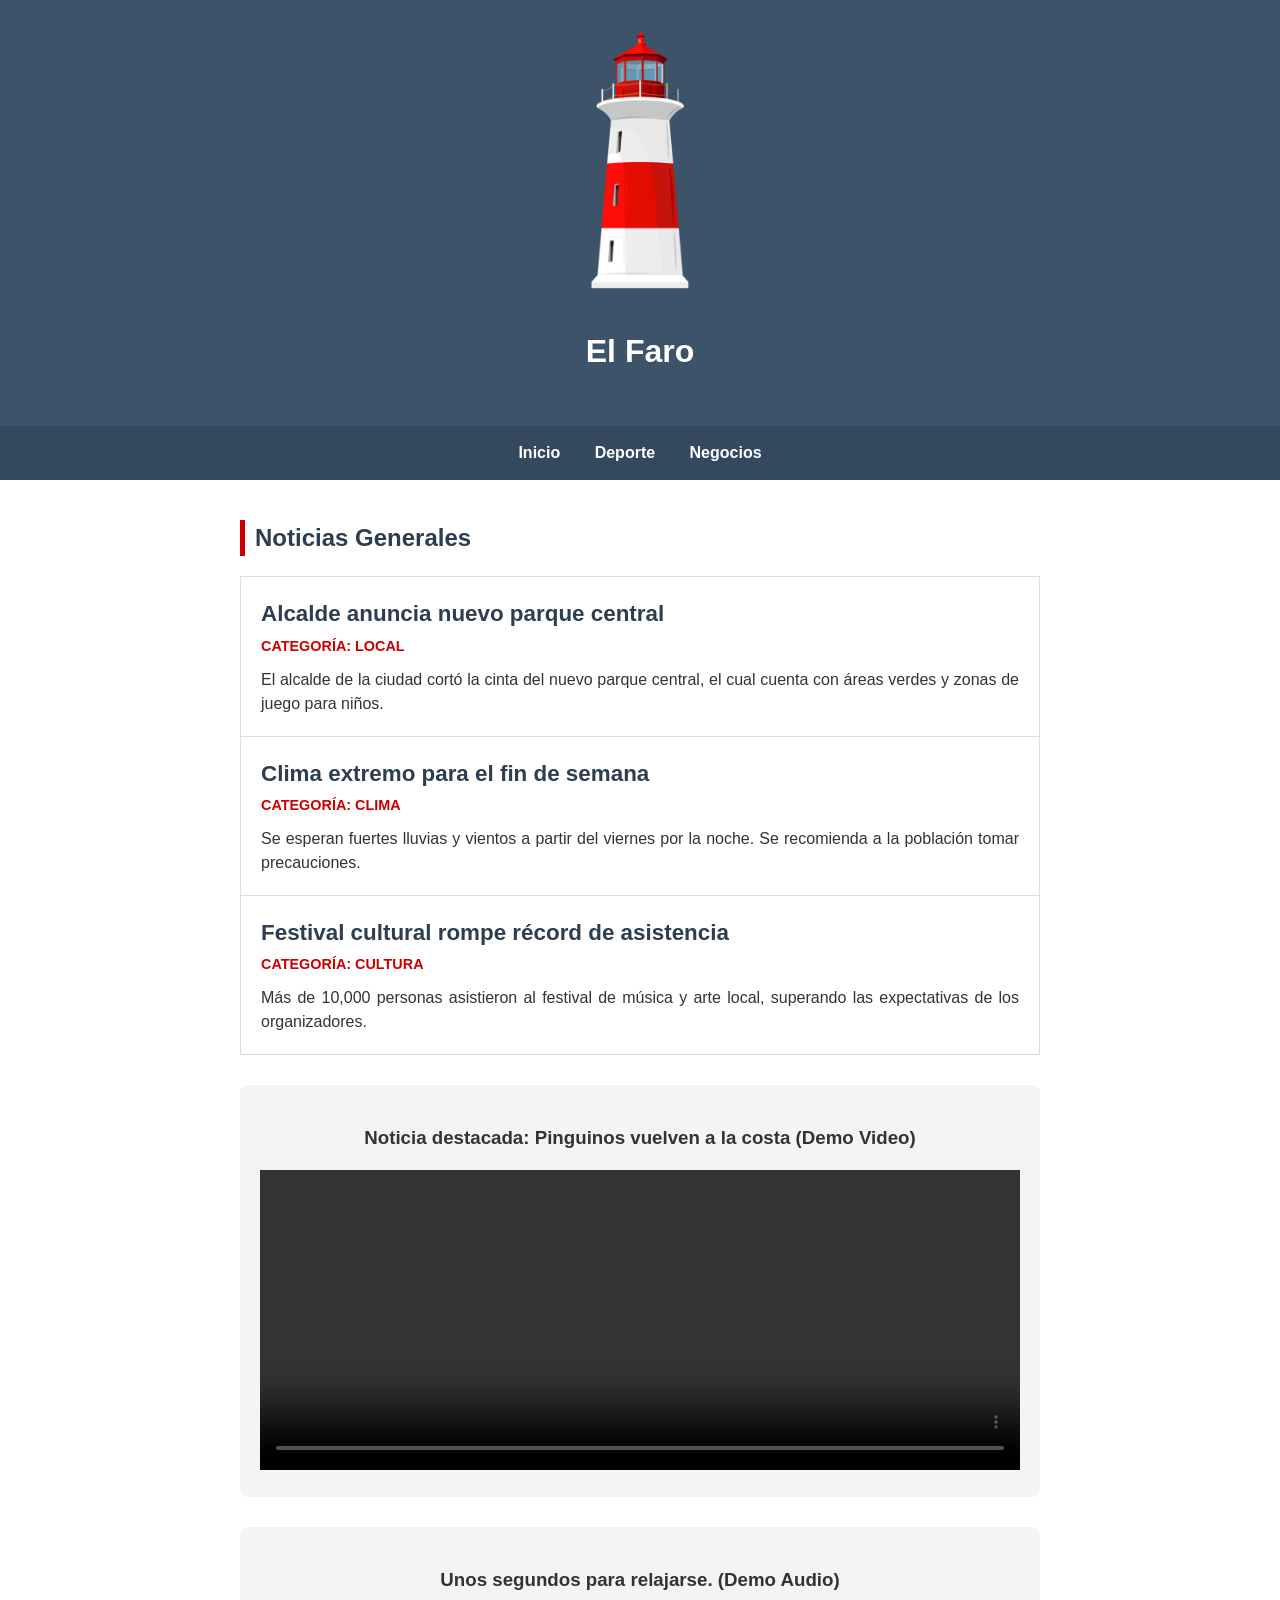
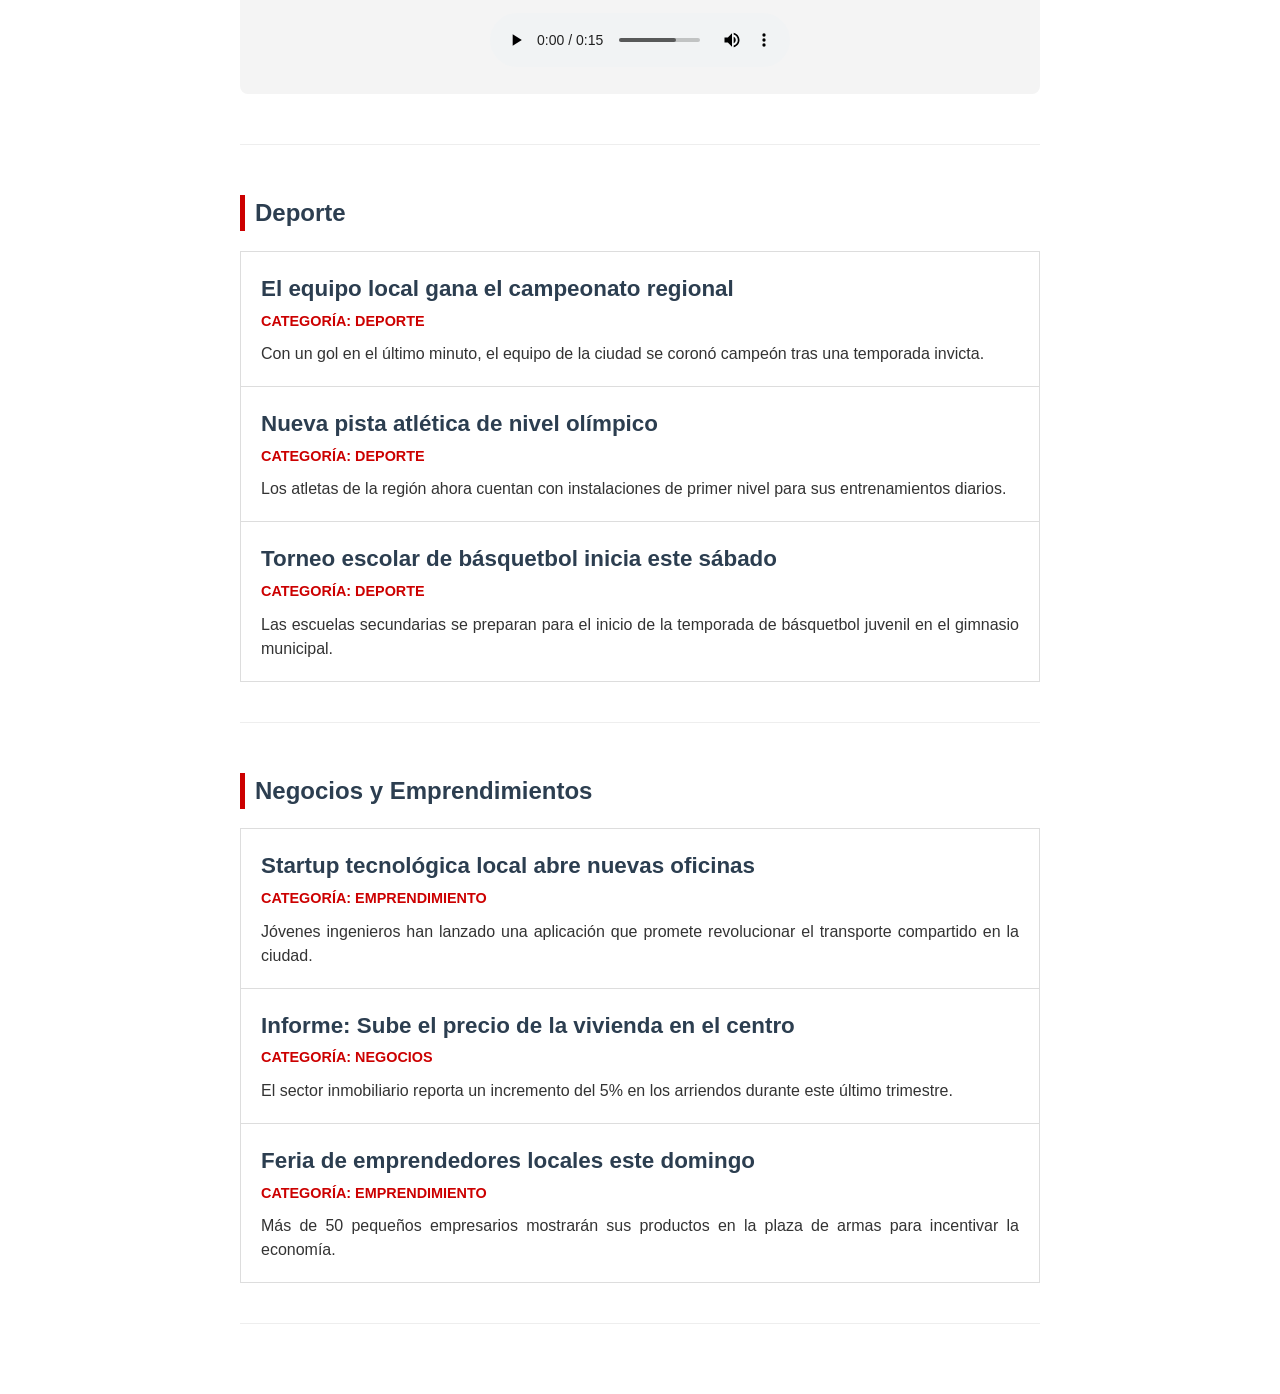
==== index.html @ 7844ce49 "Main stuff" ====
<!DOCTYPE html>

<head>
    <title>El Faro - Periódico Local</title>
   
   <style>

        body { font-family: 'Segoe UI', Arial, sans-serif; line-height: 1.5; margin: 0; padding: 0; color: #333; }
        header { background-color: #3d5369; color: white; padding: 30px; text-align: center; }
        header img { width: 100px; height: auto; margin-bottom: 10px; }
        nav { background-color: #34495e; padding: 15px; text-align: center; position: sticky; top: 0; }
        nav a { color: white; text-decoration: none; margin: 0 15px; font-weight: bold; }
        
        main { padding: 20px; max-width: 800px; margin: auto; }
        section { margin-bottom: 50px; border-bottom: 1px solid #eee; padding-bottom: 20px; }
        h2 { color: #2c3e50; border-left: 5px solid #cc0000; padding-left: 10px; }

        /* */
        table { width: 100%; border-collapse: collapse; margin-bottom: 20px; }
        td { padding: 20px; border: 1px solid #ddd; }
        
  
        .noticia-titulo { font-size: 1.4em; font-weight: bold; display: block; color: #2c3e50; }
        .noticia-categoria { font-size: 0.9em; font-weight: bold; color: #cc0000; display: block; margin: 5px 0 10px 0; text-transform: uppercase; }
        .noticia-texto { display: block; text-align: justify; }

        .multimedia { text-align: center; margin: 30px 0; background: #f4f4f4; padding: 20px; border-radius: 8px; }
    
    </style>
</head>

<body>

    <header>
        <img src="logo.png" alt="Logotipo El Faro"> <h1>El Faro</h1>
    </header>
    
    <nav>
        <a href="#inicio">Inicio</a>
        <a href="#deporte">Deporte</a>
        <a href="#negocios">Negocios</a>
    </nav>

    <main>
        <section id="inicio">


            <h2>Noticias Generales</h2>

            <table>
                <tr>
                    <td>
                        <span class="noticia-titulo">Alcalde anuncia nuevo parque central</span>
                        <span class="noticia-categoria">Categoría: Local</span>
                        <span class="noticia-texto">El alcalde de la ciudad cortó la cinta del nuevo parque central, el cual cuenta con áreas verdes y zonas de juego para niños.</span>
                    </td>
                </tr>
                <tr>
                    <td>
                        <span class="noticia-titulo">Clima extremo para el fin de semana</span>
                        <span class="noticia-categoria">Categoría: Clima</span>
                        <span class="noticia-texto">Se esperan fuertes lluvias y vientos a partir del viernes por la noche. Se recomienda a la población tomar precauciones.</span>
                    </td>
                </tr>
                <tr>
                    <td>
                        <span class="noticia-titulo">Festival cultural rompe récord de asistencia</span>
                        <span class="noticia-categoria">Categoría: Cultura</span>
                        <span class="noticia-texto">Más de 10,000 personas asistieron al festival de música y arte local, superando las expectativas de los organizadores.</span>
                    </td>
                </tr>
            </table>

            <div class="multimedia">
                <h3>Noticia destacada: Pinguinos vuelven a la costa (Demo Video)</h3>
                <video width="100%" height="300" max-width="100" controls>
                    <source src="video.mp4" type="video/mp4">
                </video>
            </div>

            <div class="multimedia">
            <h3>Unos segundos para relajarse. (Demo Audio)</h3>
            <audio controls>
            <source src="audio.mp3" type="audio/mpeg">
            </audio>
            </div>
        </section>


        <section id="deporte">
            <h2>Deporte</h2>
            <table>
                <tr>
                    <td>
                    <span class="noticia-titulo">El equipo local gana el campeonato regional</span>
                    <span class="noticia-categoria">Categoría: Deporte</span>
                    <span class="noticia-texto">Con un gol en el último minuto, el equipo de la ciudad se coronó campeón tras una temporada invicta.</span>
                    </td>
                </tr>
                <tr>
                    <td>
                    <span class="noticia-titulo">Nueva pista atlética de nivel olímpico</span>
                    <span class="noticia-categoria">Categoría: Deporte</span>
                    <span class="noticia-texto">Los atletas de la región ahora cuentan con instalaciones de primer nivel para sus entrenamientos diarios.</span>
                    </td>
                </tr>
                <tr>
                    <td>
                    <span class="noticia-titulo">Torneo escolar de básquetbol inicia este sábado</span>
                    <span class="noticia-categoria">Categoría: Deporte</span>
                    <span class="noticia-texto">Las escuelas secundarias se preparan para el inicio de la temporada de básquetbol juvenil en el gimnasio municipal.</span>
                    </td>
                </tr>
            </table>
        </section>

        <section id="negocios">
            <h2>Negocios y Emprendimientos</h2>
            <table>
                <tr>
                    <td>
                    <span class="noticia-titulo">Startup tecnológica local abre nuevas oficinas</span>
                    <span class="noticia-categoria">Categoría: Emprendimiento</span>
                    <span class="noticia-texto">Jóvenes ingenieros han lanzado una aplicación que promete revolucionar el transporte compartido en la ciudad.</span>
                    </td>
                </tr>
                <tr>
                    <td>
                    <span class="noticia-titulo">Informe: Sube el precio de la vivienda en el centro</span>
                    <span class="noticia-categoria">Categoría: Negocios</span>
                    <span class="noticia-texto">El sector inmobiliario reporta un incremento del 5% en los arriendos durante este último trimestre.</span>
                    </td>
                </tr>
                <tr>
                    <td>
                    <span class="noticia-titulo">Feria de emprendedores locales este domingo</span>
                    <span class="noticia-categoria">Categoría: Emprendimiento</span>
                    <span class="noticia-texto">Más de 50 pequeños empresarios mostrarán sus productos en la plaza de armas para incentivar la economía.</span>
                    </td>
                </tr>

            </table>
       
        </section>
    
    </main>

</body>
</html>
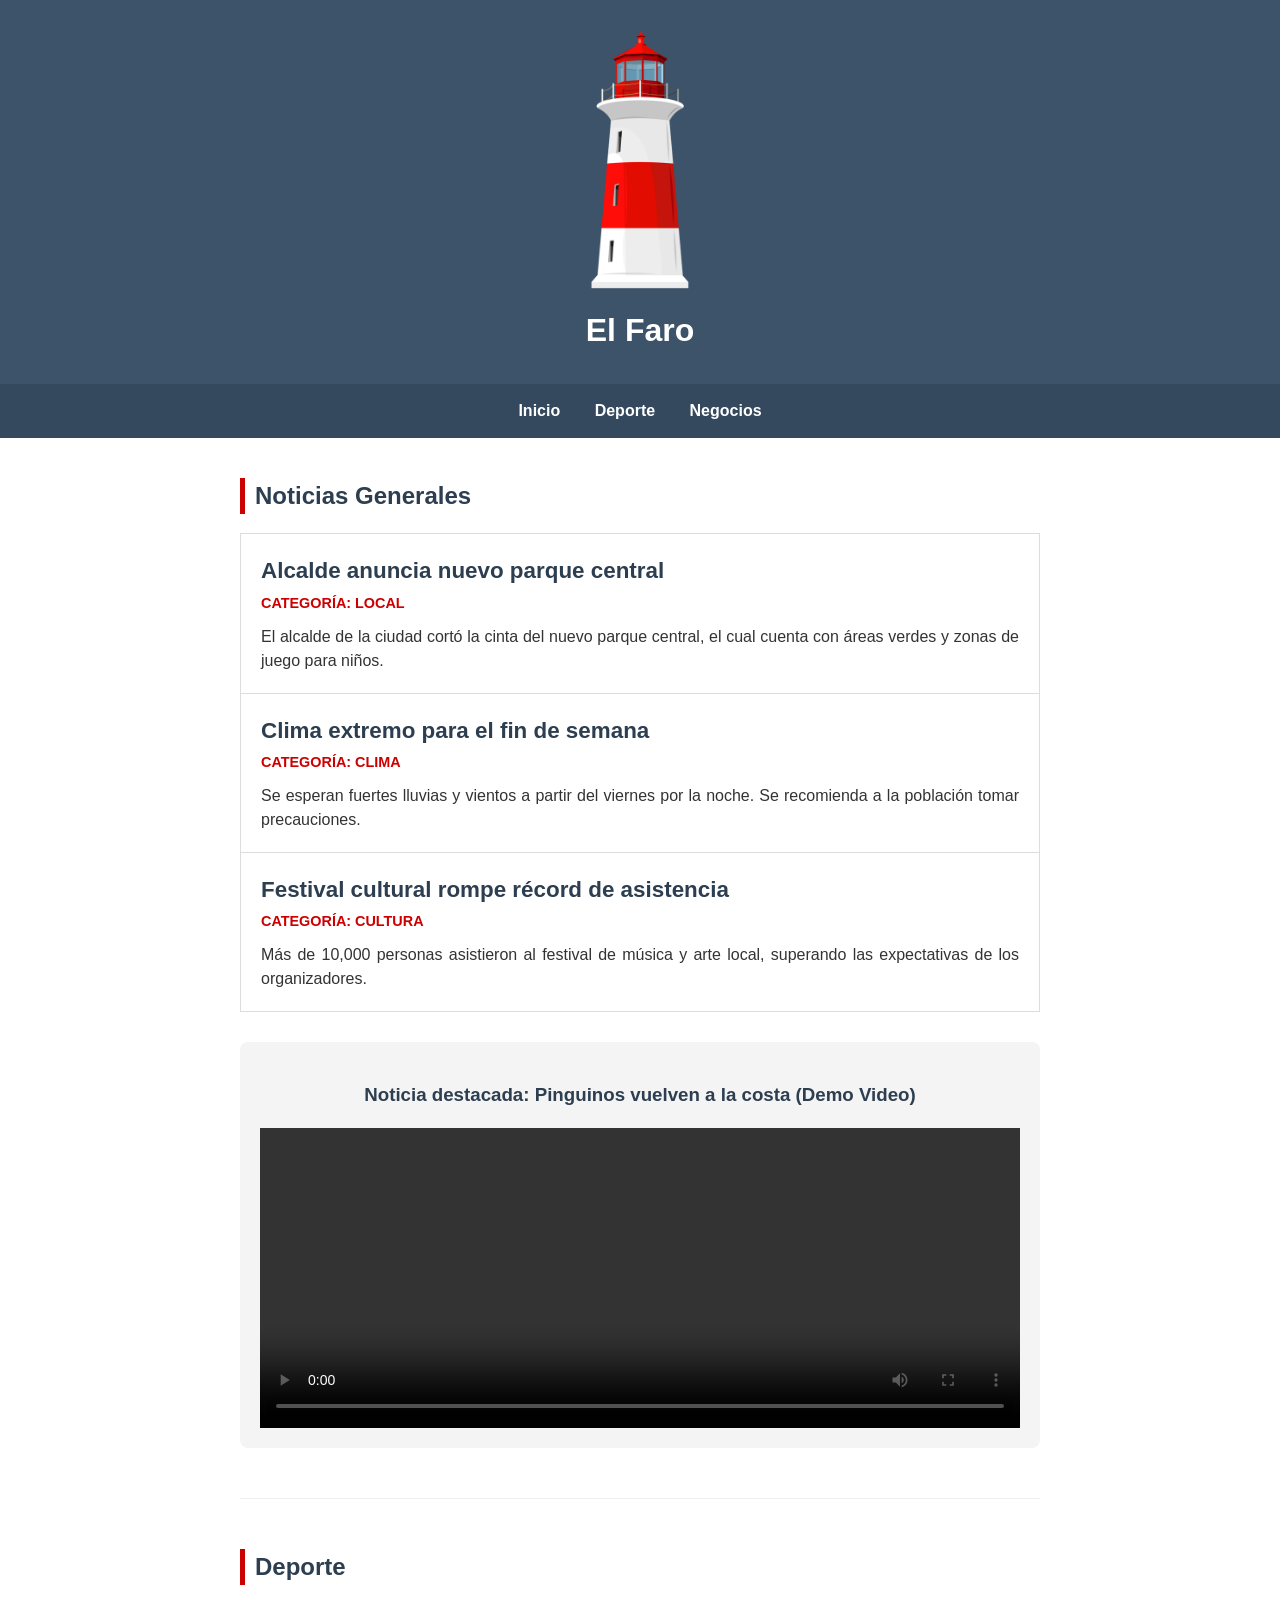
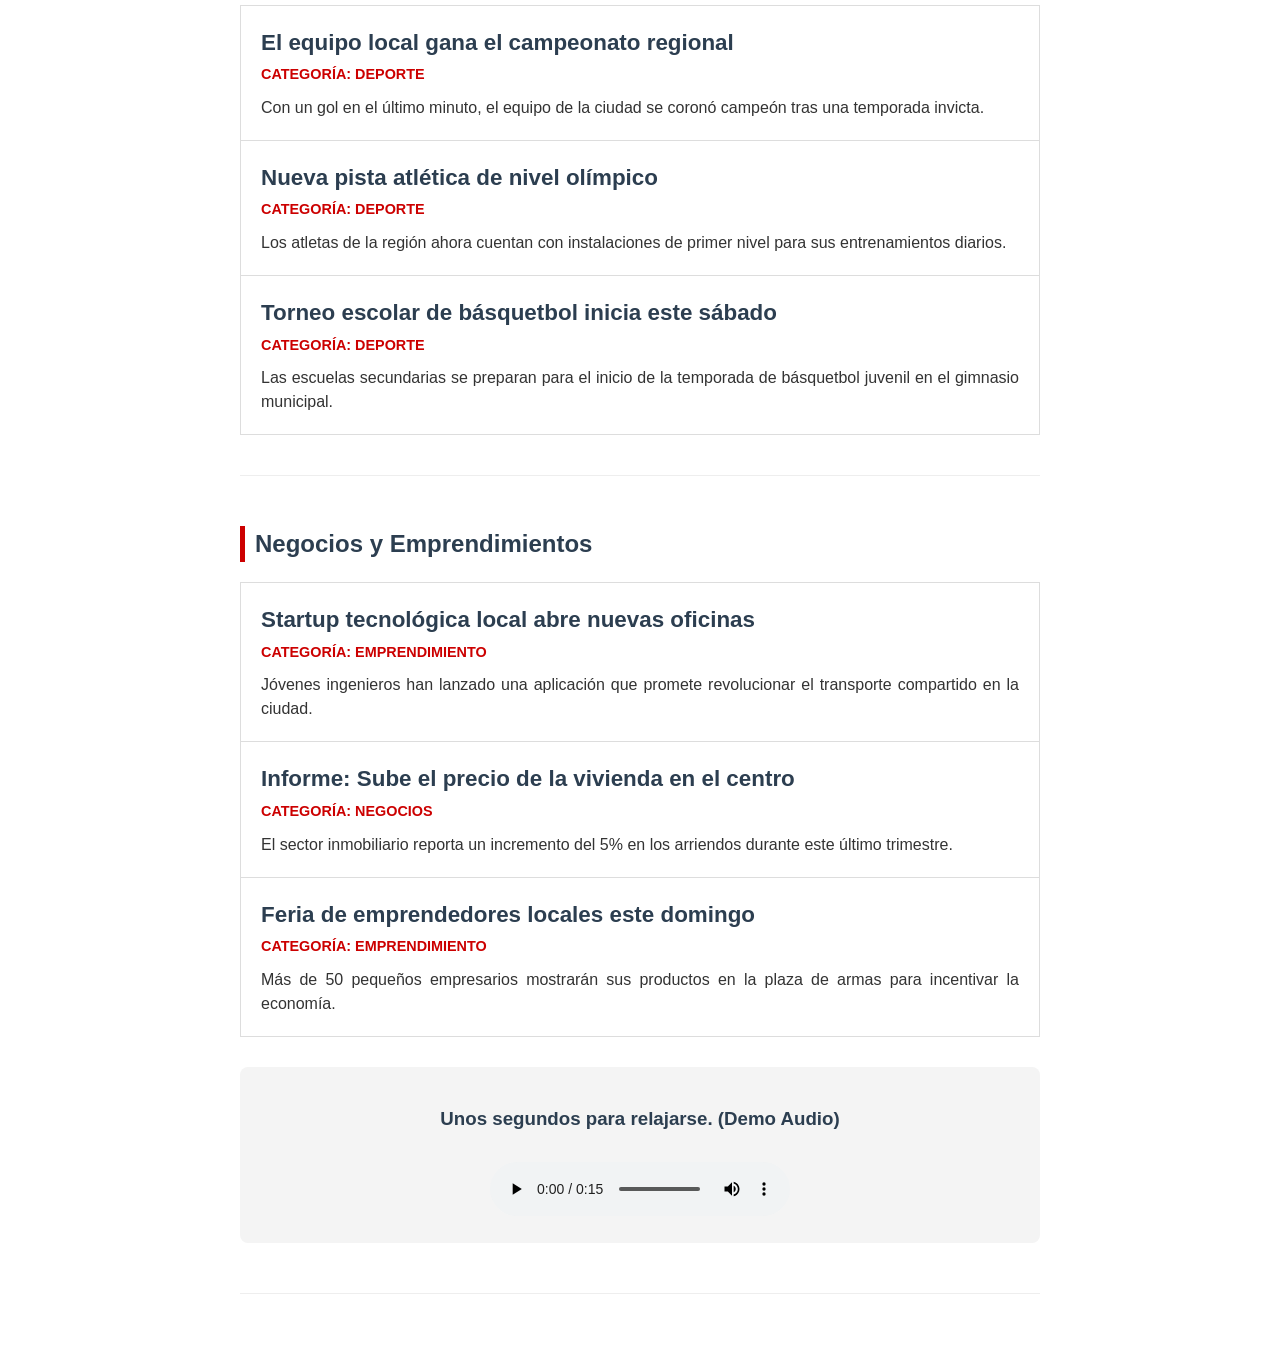
==== commit 615eb217: "Update index.html" ====
--- a/index.html
+++ b/index.html
@@ -1,149 +1,124 @@
 <!DOCTYPE html>
+<head>
+    <meta charset="UTF-8">
+    <title>El Faro - Periódico Local</title>
 
-<head>
-    <title>El Faro - Periódico Local</title>
-   
-   <style>
+</head>
+<body style="font-family: 'Segoe UI', Arial, sans-serif; line-height: 1.5; margin: 0; padding: 0; color: #333;">
 
-        body { font-family: 'Segoe UI', Arial, sans-serif; line-height: 1.5; margin: 0; padding: 0; color: #333; }
-        header { background-color: #3d5369; color: white; padding: 30px; text-align: center; }
-        header img { width: 100px; height: auto; margin-bottom: 10px; }
-        nav { background-color: #34495e; padding: 15px; text-align: center; position: sticky; top: 0; }
-        nav a { color: white; text-decoration: none; margin: 0 15px; font-weight: bold; }
-        
-        main { padding: 20px; max-width: 800px; margin: auto; }
-        section { margin-bottom: 50px; border-bottom: 1px solid #eee; padding-bottom: 20px; }
-        h2 { color: #2c3e50; border-left: 5px solid #cc0000; padding-left: 10px; }
-
-        /* */
-        table { width: 100%; border-collapse: collapse; margin-bottom: 20px; }
-        td { padding: 20px; border: 1px solid #ddd; }
-        
-  
-        .noticia-titulo { font-size: 1.4em; font-weight: bold; display: block; color: #2c3e50; }
-        .noticia-categoria { font-size: 0.9em; font-weight: bold; color: #cc0000; display: block; margin: 5px 0 10px 0; text-transform: uppercase; }
-        .noticia-texto { display: block; text-align: justify; }
-
-        .multimedia { text-align: center; margin: 30px 0; background: #f4f4f4; padding: 20px; border-radius: 8px; }
-    
-    </style>
-</head>
-
-<body>
-
-    <header>
-        <img src="logo.png" alt="Logotipo El Faro"> <h1>El Faro</h1>
+    <header style="background-color: #3d5369; color: white; padding: 30px; text-align: center;">
+        <img src="logo.png" alt="Logotipo El Faro" style="width: 100px; height: auto; margin-bottom: 10px;">
+        <h1 style="margin: 0;">El Faro</h1>
     </header>
     
-    <nav>
-        <a href="#inicio">Inicio</a>
-        <a href="#deporte">Deporte</a>
-        <a href="#negocios">Negocios</a>
+    <nav style="background-color: #34495e; padding: 15px; text-align: center; position: sticky; top: 0; z-index: 1000;">
+        <a href="#inicio" style="color: white; text-decoration: none; margin: 0 15px; font-weight: bold;">Inicio</a>
+        <a href="#deporte" style="color: white; text-decoration: none; margin: 0 15px; font-weight: bold;">Deporte</a>
+        <a href="#negocios" style="color: white; text-decoration: none; margin: 0 15px; font-weight: bold;">Negocios</a>
     </nav>
 
-    <main>
-        <section id="inicio">
+    <main style="padding: 20px; max-width: 800px; margin: auto;">
+        
+        <section id="inicio" style="margin-bottom: 50px; border-bottom: 1px solid #eee; padding-bottom: 20px;">
+            <h2 style="color: #2c3e50; border-left: 5px solid #cc0000; padding-left: 10px;">Noticias Generales</h2>
 
-
-            <h2>Noticias Generales</h2>
-
-            <table>
+            <table style="width: 100%; border-collapse: collapse; margin-bottom: 20px;">
                 <tr>
-                    <td>
-                        <span class="noticia-titulo">Alcalde anuncia nuevo parque central</span>
-                        <span class="noticia-categoria">Categoría: Local</span>
-                        <span class="noticia-texto">El alcalde de la ciudad cortó la cinta del nuevo parque central, el cual cuenta con áreas verdes y zonas de juego para niños.</span>
+                    <td style="padding: 20px; border: 1px solid #ddd;">
+                        <span style="font-size: 1.4em; font-weight: bold; display: block; color: #2c3e50;">Alcalde anuncia nuevo parque central</span>
+                        <span style="font-size: 0.9em; font-weight: bold; color: #cc0000; display: block; margin: 5px 0 10px 0; text-transform: uppercase;">Categoría: Local</span>
+                        <span style="display: block; text-align: justify;">El alcalde de la ciudad cortó la cinta del nuevo parque central, el cual cuenta con áreas verdes y zonas de juego para niños.</span>
                     </td>
                 </tr>
                 <tr>
-                    <td>
-                        <span class="noticia-titulo">Clima extremo para el fin de semana</span>
-                        <span class="noticia-categoria">Categoría: Clima</span>
-                        <span class="noticia-texto">Se esperan fuertes lluvias y vientos a partir del viernes por la noche. Se recomienda a la población tomar precauciones.</span>
+                    <td style="padding: 20px; border: 1px solid #ddd;">
+                        <span style="font-size: 1.4em; font-weight: bold; display: block; color: #2c3e50;">Clima extremo para el fin de semana</span>
+                        <span style="font-size: 0.9em; font-weight: bold; color: #cc0000; display: block; margin: 5px 0 10px 0; text-transform: uppercase;">Categoría: Clima</span>
+                        <span style="display: block; text-align: justify;">Se esperan fuertes lluvias y vientos a partir del viernes por la noche. Se recomienda a la población tomar precauciones.</span>
                     </td>
                 </tr>
                 <tr>
-                    <td>
-                        <span class="noticia-titulo">Festival cultural rompe récord de asistencia</span>
-                        <span class="noticia-categoria">Categoría: Cultura</span>
-                        <span class="noticia-texto">Más de 10,000 personas asistieron al festival de música y arte local, superando las expectativas de los organizadores.</span>
+                    <td style="padding: 20px; border: 1px solid #ddd;">
+                        <span style="font-size: 1.4em; font-weight: bold; display: block; color: #2c3e50;">Festival cultural rompe récord de asistencia</span>
+                        <span style="font-size: 0.9em; font-weight: bold; color: #cc0000; display: block; margin: 5px 0 10px 0; text-transform: uppercase;">Categoría: Cultura</span>
+                        <span style="display: block; text-align: justify;">Más de 10,000 personas asistieron al festival de música y arte local, superando las expectativas de los organizadores.</span>
                     </td>
                 </tr>
             </table>
 
-            <div class="multimedia">
-                <h3>Noticia destacada: Pinguinos vuelven a la costa (Demo Video)</h3>
-                <video width="100%" height="300" max-width="100" controls>
+            <div style="text-align: center; margin: 30px 0; background: #f4f4f4; padding: 20px; border-radius: 8px;">
+                <h3 style="color: #2c3e50;">Noticia destacada: Pinguinos vuelven a la costa (Demo Video)</h3>
+                <video width="100%" height="300" controls style="display: block; margin: 0 auto;">
                     <source src="video.mp4" type="video/mp4">
                 </video>
             </div>
-
-            <div class="multimedia">
-            <h3>Unos segundos para relajarse. (Demo Audio)</h3>
-            <audio controls>
-            <source src="audio.mp3" type="audio/mpeg">
-            </audio>
-            </div>
         </section>
 
-
-        <section id="deporte">
-            <h2>Deporte</h2>
-            <table>
+        <section id="deporte" style="margin-bottom: 50px; border-bottom: 1px solid #eee; padding-bottom: 20px;">
+            <h2 style="color: #2c3e50; border-left: 5px solid #cc0000; padding-left: 10px;">Deporte</h2>
+            <table style="width: 100%; border-collapse: collapse; margin-bottom: 20px;">
                 <tr>
-                    <td>
-                    <span class="noticia-titulo">El equipo local gana el campeonato regional</span>
-                    <span class="noticia-categoria">Categoría: Deporte</span>
-                    <span class="noticia-texto">Con un gol en el último minuto, el equipo de la ciudad se coronó campeón tras una temporada invicta.</span>
+                    <td style="padding: 20px; border: 1px solid #ddd;">
+                        <span style="font-size: 1.4em; font-weight: bold; display: block; color: #2c3e50;">El equipo local gana el campeonato regional</span>
+                        <span style="font-size: 0.9em; font-weight: bold; color: #cc0000; display: block; margin: 5px 0 10px 0; text-transform: uppercase;">Categoría: Deporte</span>
+                        <span style="display: block; text-align: justify;">Con un gol en el último minuto, el equipo de la ciudad se coronó campeón tras una temporada invicta.</span>
                     </td>
                 </tr>
                 <tr>
-                    <td>
-                    <span class="noticia-titulo">Nueva pista atlética de nivel olímpico</span>
-                    <span class="noticia-categoria">Categoría: Deporte</span>
-                    <span class="noticia-texto">Los atletas de la región ahora cuentan con instalaciones de primer nivel para sus entrenamientos diarios.</span>
+                    <td style="padding: 20px; border: 1px solid #ddd;">
+                        <span style="font-size: 1.4em; font-weight: bold; display: block; color: #2c3e50;">Nueva pista atlética de nivel olímpico</span>
+                        <span style="font-size: 0.9em; font-weight: bold; color: #cc0000; display: block; margin: 5px 0 10px 0; text-transform: uppercase;">Categoría: Deporte</span>
+                        <span style="display: block; text-align: justify;">Los atletas de la región ahora cuentan con instalaciones de primer nivel para sus entrenamientos diarios.</span>
                     </td>
                 </tr>
                 <tr>
-                    <td>
-                    <span class="noticia-titulo">Torneo escolar de básquetbol inicia este sábado</span>
-                    <span class="noticia-categoria">Categoría: Deporte</span>
-                    <span class="noticia-texto">Las escuelas secundarias se preparan para el inicio de la temporada de básquetbol juvenil en el gimnasio municipal.</span>
+                    <td style="padding: 20px; border: 1px solid #ddd;">
+                        <span style="font-size: 1.4em; font-weight: bold; display: block; color: #2c3e50;">Torneo escolar de básquetbol inicia este sábado</span>
+                        <span style="font-size: 0.9em; font-weight: bold; color: #cc0000; display: block; margin: 5px 0 10px 0; text-transform: uppercase;">Categoría: Deporte</span>
+                        <span style="display: block; text-align: justify;">Las escuelas secundarias se preparan para el inicio de la temporada de básquetbol juvenil en el gimnasio municipal.</span>
                     </td>
                 </tr>
             </table>
         </section>
 
-        <section id="negocios">
-            <h2>Negocios y Emprendimientos</h2>
-            <table>
+        <section id="negocios" style="margin-bottom: 50px; border-bottom: 1px solid #eee; padding-bottom: 20px;">
+            <h2 style="color: #2c3e50; border-left: 5px solid #cc0000; padding-left: 10px;">Negocios y Emprendimientos</h2>
+            <table style="width: 100%; border-collapse: collapse; margin-bottom: 20px;">
                 <tr>
-                    <td>
-                    <span class="noticia-titulo">Startup tecnológica local abre nuevas oficinas</span>
-                    <span class="noticia-categoria">Categoría: Emprendimiento</span>
-                    <span class="noticia-texto">Jóvenes ingenieros han lanzado una aplicación que promete revolucionar el transporte compartido en la ciudad.</span>
+                    <td style="padding: 20px; border: 1px solid #ddd;">
+                        <span style="font-size: 1.4em; font-weight: bold; display: block; color: #2c3e50;">Startup tecnológica local abre nuevas oficinas</span>
+                        <span style="font-size: 0.9em; font-weight: bold; color: #cc0000; display: block; margin: 5px 0 10px 0; text-transform: uppercase;">Categoría: Emprendimiento</span>
+                        <span style="display: block; text-align: justify;">Jóvenes ingenieros han lanzado una aplicación que promete revolucionar el transporte compartido en la ciudad.</span>
                     </td>
                 </tr>
                 <tr>
-                    <td>
-                    <span class="noticia-titulo">Informe: Sube el precio de la vivienda en el centro</span>
-                    <span class="noticia-categoria">Categoría: Negocios</span>
-                    <span class="noticia-texto">El sector inmobiliario reporta un incremento del 5% en los arriendos durante este último trimestre.</span>
+                    <td style="padding: 20px; border: 1px solid #ddd;">
+                        <span style="font-size: 1.4em; font-weight: bold; display: block; color: #2c3e50;">Informe: Sube el precio de la vivienda en el centro</span>
+                        <span style="font-size: 0.9em; font-weight: bold; color: #cc0000; display: block; margin: 5px 0 10px 0; text-transform: uppercase;">Categoría: Negocios</span>
+                        <span style="display: block; text-align: justify;">El sector inmobiliario reporta un incremento del 5% en los arriendos durante este último trimestre.</span>
                     </td>
                 </tr>
                 <tr>
-                    <td>
-                    <span class="noticia-titulo">Feria de emprendedores locales este domingo</span>
-                    <span class="noticia-categoria">Categoría: Emprendimiento</span>
-                    <span class="noticia-texto">Más de 50 pequeños empresarios mostrarán sus productos en la plaza de armas para incentivar la economía.</span>
+                    <td style="padding: 20px; border: 1px solid #ddd;">
+                        <span style="font-size: 1.4em; font-weight: bold; display: block; color: #2c3e50;">Feria de emprendedores locales este domingo</span>
+                        <span style="font-size: 0.9em; font-weight: bold; color: #cc0000; display: block; margin: 5px 0 10px 0; text-transform: uppercase;">Categoría: Emprendimiento</span>
+                        <span style="display: block; text-align: justify;">Más de 50 pequeños empresarios mostrarán sus productos en la plaza de armas para incentivar la economía.</span>
                     </td>
                 </tr>
+            </table>
 
-            </table>
-       
+            <div style="text-align: center; margin: 30px 0; background: #f4f4f4; padding: 20px; border-radius: 8px;">
+                <h3 style="color: #2c3e50;">Unos segundos para relajarse. (Demo Audio)</h3>
+                <audio controls style="margin-top: 10px;">
+                    <source src="audio.mp3" type="audio/mpeg">
+                </audio>
+            </div>
         </section>
     
     </main>
 
 </body>
 </html>
+
+</body>
+</html>
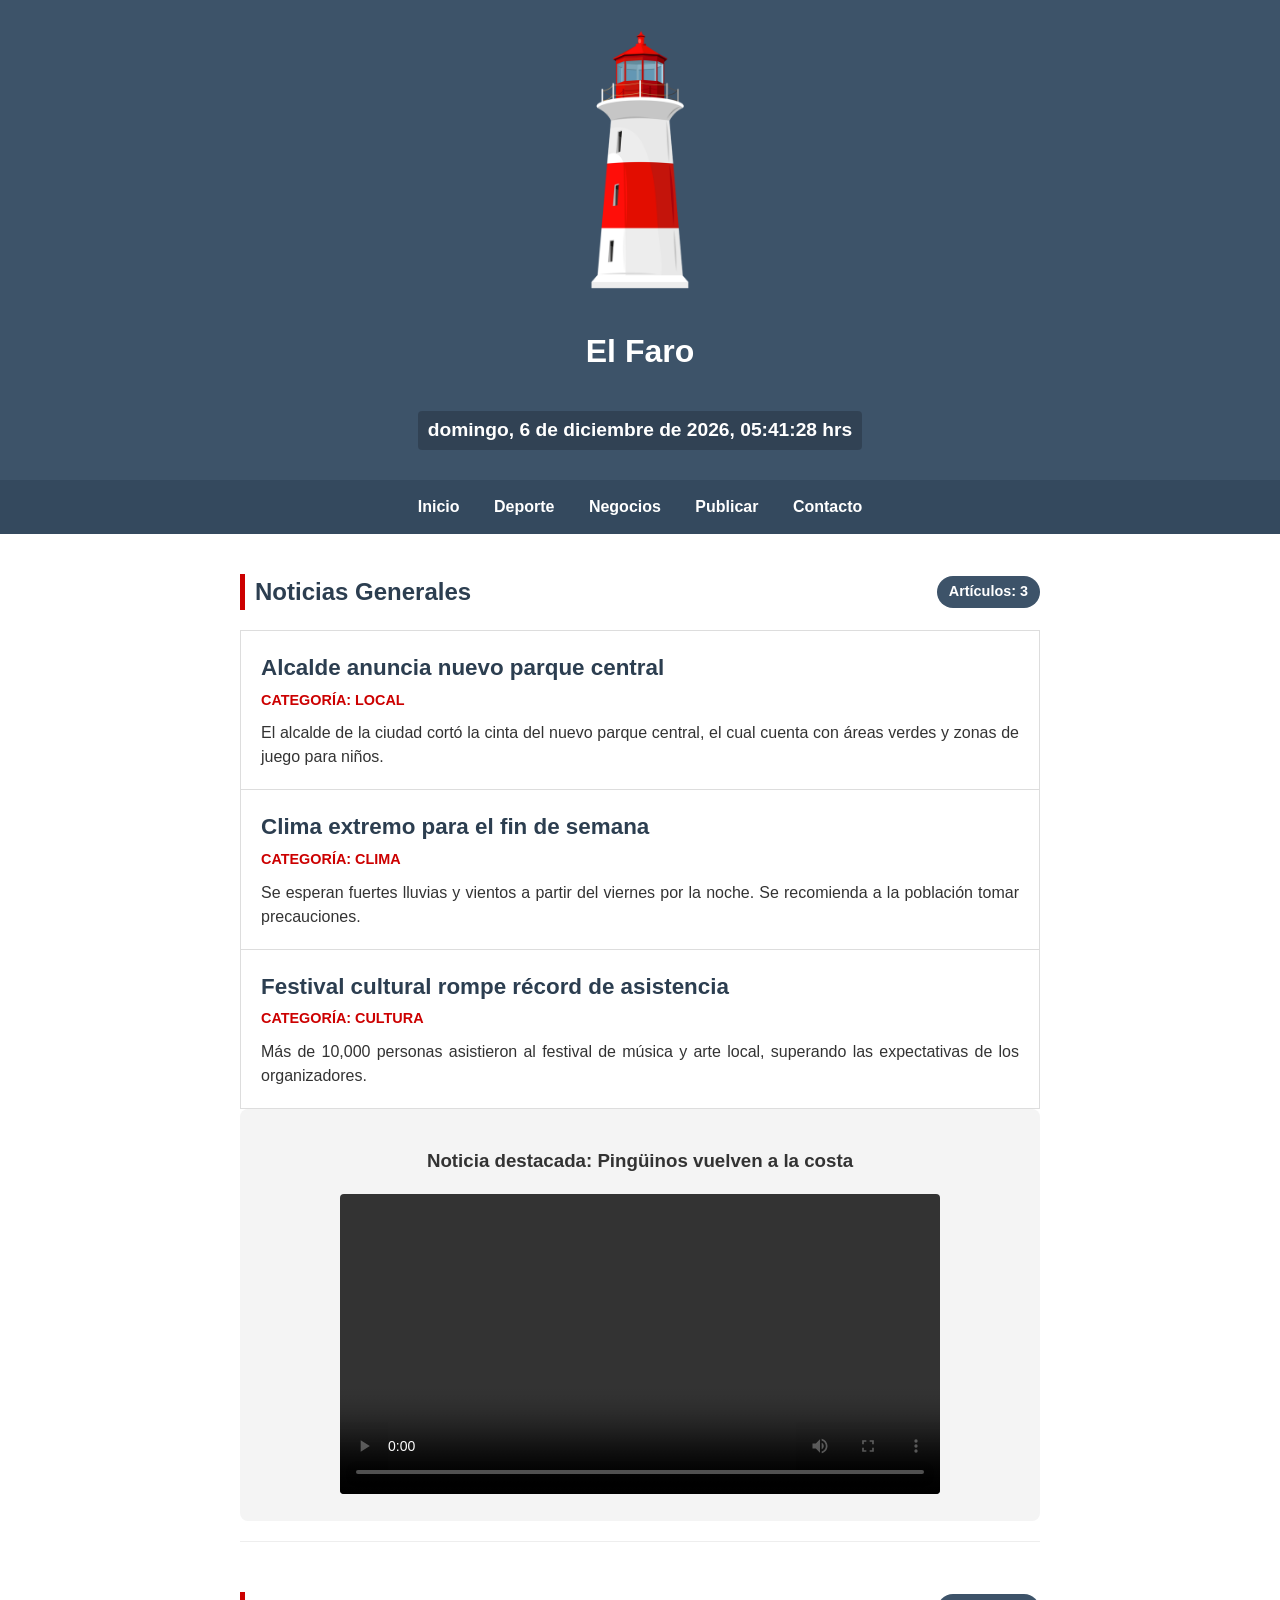
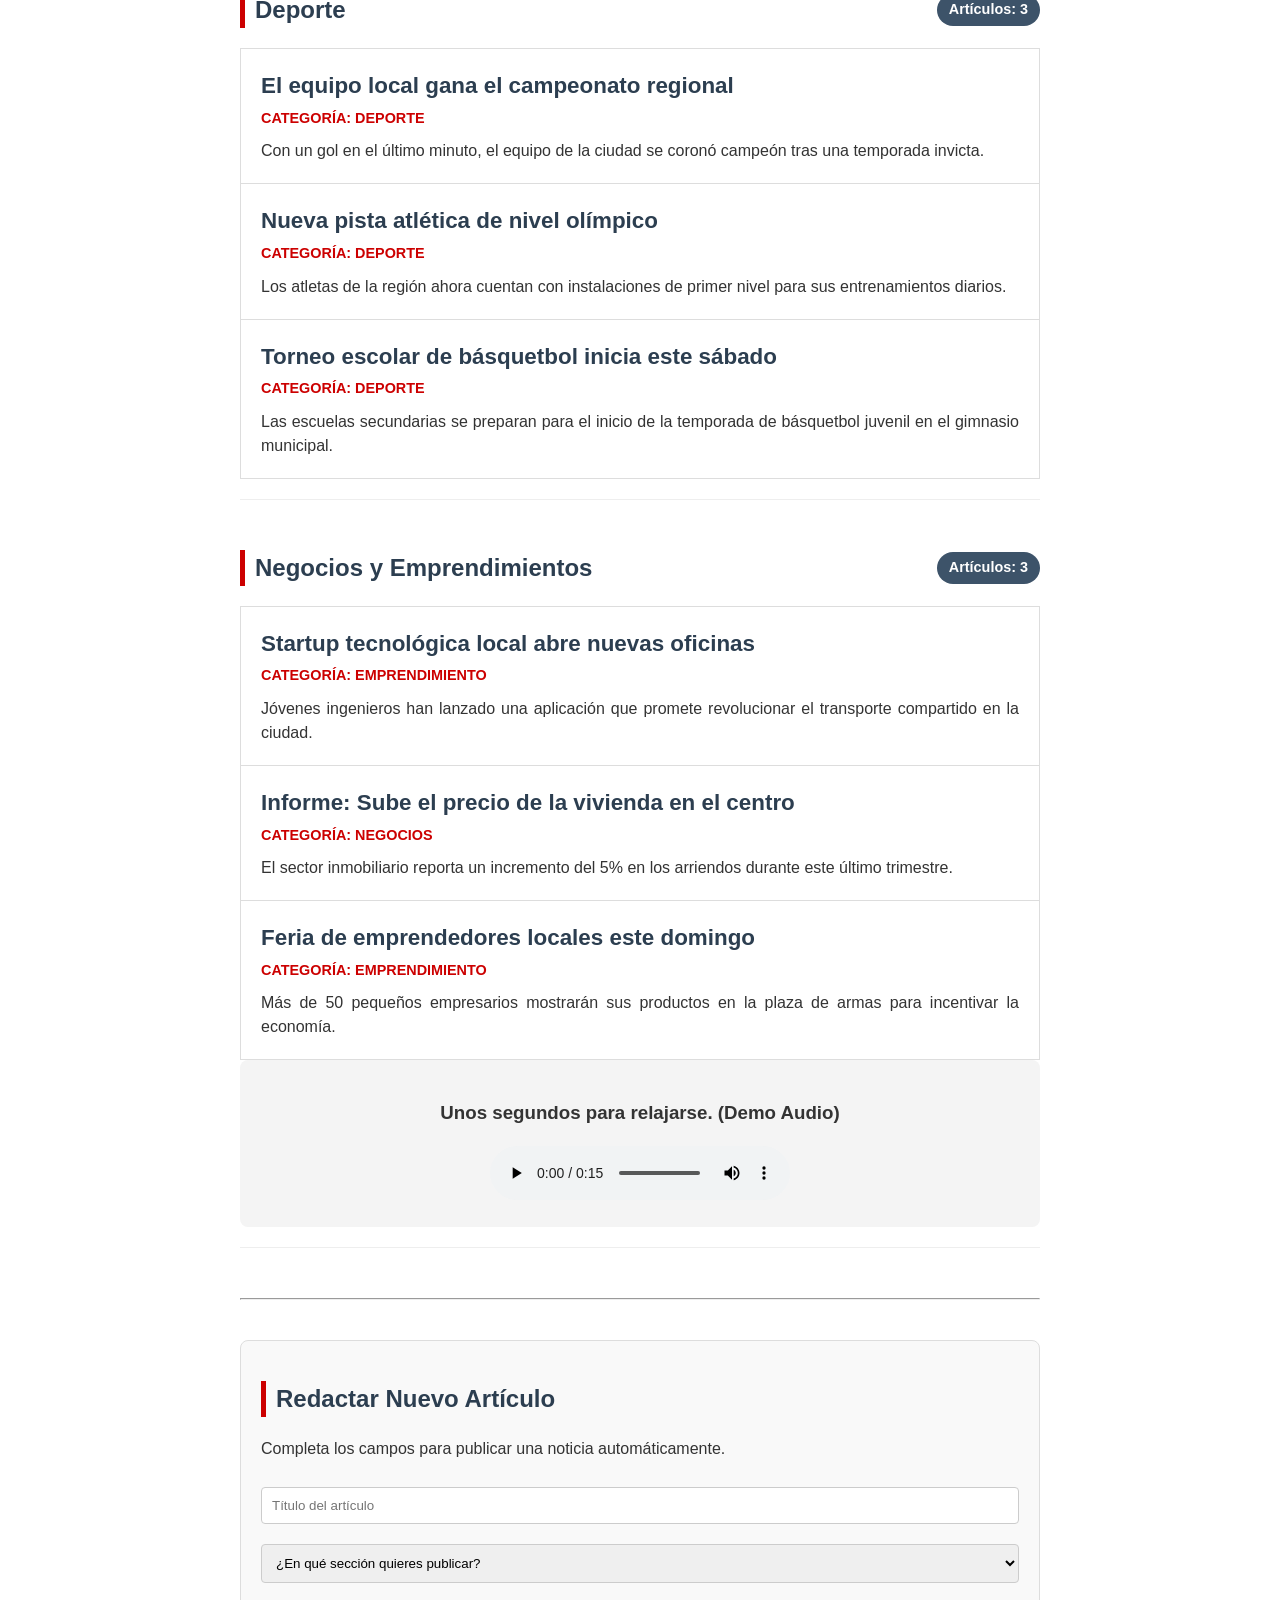
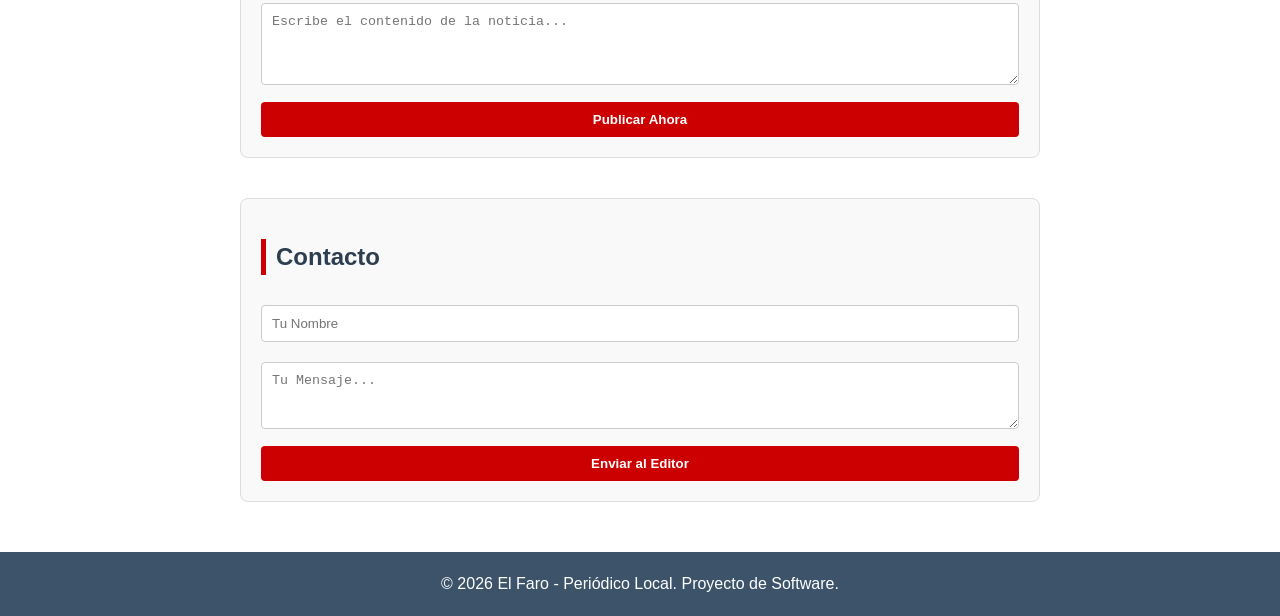
==== commit 3bd7f8c2: "Structure overhaul Separating HTML, CSS, And Javascript for readability purposes Added forms featur" ====
--- a/index.html
+++ b/index.html
@@ -1,124 +1,164 @@
 <!DOCTYPE html>
+<html lang="es">
 <head>
     <meta charset="UTF-8">
+    <meta name="viewport" content="width=device-width, initial-scale=1.0">
     <title>El Faro - Periódico Local</title>
+    <link rel="stylesheet" href="style.css">
+</head>
+<body>
 
-</head>
-<body style="font-family: 'Segoe UI', Arial, sans-serif; line-height: 1.5; margin: 0; padding: 0; color: #333;">
-
-    <header style="background-color: #3d5369; color: white; padding: 30px; text-align: center;">
-        <img src="logo.png" alt="Logotipo El Faro" style="width: 100px; height: auto; margin-bottom: 10px;">
-        <h1 style="margin: 0;">El Faro</h1>
+    <header>
+        <img src="logo.png" alt="Logotipo El Faro" class="logo-header">
+        <h1>El Faro</h1>
+        <div id="reloj-en-vivo">Cargando hora...</div>
     </header>
     
-    <nav style="background-color: #34495e; padding: 15px; text-align: center; position: sticky; top: 0; z-index: 1000;">
-        <a href="#inicio" style="color: white; text-decoration: none; margin: 0 15px; font-weight: bold;">Inicio</a>
-        <a href="#deporte" style="color: white; text-decoration: none; margin: 0 15px; font-weight: bold;">Deporte</a>
-        <a href="#negocios" style="color: white; text-decoration: none; margin: 0 15px; font-weight: bold;">Negocios</a>
+    <nav>
+        <a href="#inicio">Inicio</a>
+        <a href="#deporte">Deporte</a>
+        <a href="#negocios">Negocios</a>
+        <a href="#publicar">Publicar</a>
+        <a href="#contacto">Contacto</a>
     </nav>
 
-    <main style="padding: 20px; max-width: 800px; margin: auto;">
+    <main>
         
-        <section id="inicio" style="margin-bottom: 50px; border-bottom: 1px solid #eee; padding-bottom: 20px;">
-            <h2 style="color: #2c3e50; border-left: 5px solid #cc0000; padding-left: 10px;">Noticias Generales</h2>
-
-            <table style="width: 100%; border-collapse: collapse; margin-bottom: 20px;">
-                <tr>
-                    <td style="padding: 20px; border: 1px solid #ddd;">
-                        <span style="font-size: 1.4em; font-weight: bold; display: block; color: #2c3e50;">Alcalde anuncia nuevo parque central</span>
-                        <span style="font-size: 0.9em; font-weight: bold; color: #cc0000; display: block; margin: 5px 0 10px 0; text-transform: uppercase;">Categoría: Local</span>
-                        <span style="display: block; text-align: justify;">El alcalde de la ciudad cortó la cinta del nuevo parque central, el cual cuenta con áreas verdes y zonas de juego para niños.</span>
-                    </td>
-                </tr>
-                <tr>
-                    <td style="padding: 20px; border: 1px solid #ddd;">
-                        <span style="font-size: 1.4em; font-weight: bold; display: block; color: #2c3e50;">Clima extremo para el fin de semana</span>
-                        <span style="font-size: 0.9em; font-weight: bold; color: #cc0000; display: block; margin: 5px 0 10px 0; text-transform: uppercase;">Categoría: Clima</span>
-                        <span style="display: block; text-align: justify;">Se esperan fuertes lluvias y vientos a partir del viernes por la noche. Se recomienda a la población tomar precauciones.</span>
-                    </td>
-                </tr>
-                <tr>
-                    <td style="padding: 20px; border: 1px solid #ddd;">
-                        <span style="font-size: 1.4em; font-weight: bold; display: block; color: #2c3e50;">Festival cultural rompe récord de asistencia</span>
-                        <span style="font-size: 0.9em; font-weight: bold; color: #cc0000; display: block; margin: 5px 0 10px 0; text-transform: uppercase;">Categoría: Cultura</span>
-                        <span style="display: block; text-align: justify;">Más de 10,000 personas asistieron al festival de música y arte local, superando las expectativas de los organizadores.</span>
-                    </td>
-                </tr>
+        <section id="inicio">
+            <h2>Noticias Generales <span class="badge-contador">Artículos: <span id="contador-inicio">0</span></span></h2>
+            <table id="tabla-inicio">
+                <tbody>
+                    <tr class="articulo-item">
+                        <td>
+                            <span class="noticia-titulo">Alcalde anuncia nuevo parque central</span>
+                            <span class="noticia-categoria">Categoría: Local</span>
+                            <span class="noticia-texto">El alcalde de la ciudad cortó la cinta del nuevo parque central, el cual cuenta con áreas verdes y zonas de juego para niños.</span>
+                        </td>
+                    </tr>
+                    <tr class="articulo-item">
+                        <td>
+                            <span class="noticia-titulo">Clima extremo para el fin de semana</span>
+                            <span class="noticia-categoria">Categoría: Clima</span>
+                            <span class="noticia-texto">Se esperan fuertes lluvias y vientos a partir del viernes por la noche. Se recomienda a la población tomar precauciones.</span>
+                        </td>
+                    </tr>
+                    <tr class="articulo-item">
+                        <td>
+                            <span class="noticia-titulo">Festival cultural rompe récord de asistencia</span>
+                            <span class="noticia-categoria">Categoría: Cultura</span>
+                            <span class="noticia-texto">Más de 10,000 personas asistieron al festival de música y arte local, superando las expectativas de los organizadores.</span>
+                        </td>
+                    </tr>
+                </tbody>
             </table>
 
-            <div style="text-align: center; margin: 30px 0; background: #f4f4f4; padding: 20px; border-radius: 8px;">
-                <h3 style="color: #2c3e50;">Noticia destacada: Pinguinos vuelven a la costa (Demo Video)</h3>
-                <video width="100%" height="300" controls style="display: block; margin: 0 auto;">
+            <div class="multimedia-caja">
+                <h3>Noticia destacada: Pingüinos vuelven a la costa</h3>
+                <video width="100%" height="auto" controls class="video-player">
                     <source src="video.mp4" type="video/mp4">
+                    Tu navegador no soporta el elemento de video.
                 </video>
             </div>
         </section>
 
-        <section id="deporte" style="margin-bottom: 50px; border-bottom: 1px solid #eee; padding-bottom: 20px;">
-            <h2 style="color: #2c3e50; border-left: 5px solid #cc0000; padding-left: 10px;">Deporte</h2>
-            <table style="width: 100%; border-collapse: collapse; margin-bottom: 20px;">
-                <tr>
-                    <td style="padding: 20px; border: 1px solid #ddd;">
-                        <span style="font-size: 1.4em; font-weight: bold; display: block; color: #2c3e50;">El equipo local gana el campeonato regional</span>
-                        <span style="font-size: 0.9em; font-weight: bold; color: #cc0000; display: block; margin: 5px 0 10px 0; text-transform: uppercase;">Categoría: Deporte</span>
-                        <span style="display: block; text-align: justify;">Con un gol en el último minuto, el equipo de la ciudad se coronó campeón tras una temporada invicta.</span>
-                    </td>
-                </tr>
-                <tr>
-                    <td style="padding: 20px; border: 1px solid #ddd;">
-                        <span style="font-size: 1.4em; font-weight: bold; display: block; color: #2c3e50;">Nueva pista atlética de nivel olímpico</span>
-                        <span style="font-size: 0.9em; font-weight: bold; color: #cc0000; display: block; margin: 5px 0 10px 0; text-transform: uppercase;">Categoría: Deporte</span>
-                        <span style="display: block; text-align: justify;">Los atletas de la región ahora cuentan con instalaciones de primer nivel para sus entrenamientos diarios.</span>
-                    </td>
-                </tr>
-                <tr>
-                    <td style="padding: 20px; border: 1px solid #ddd;">
-                        <span style="font-size: 1.4em; font-weight: bold; display: block; color: #2c3e50;">Torneo escolar de básquetbol inicia este sábado</span>
-                        <span style="font-size: 0.9em; font-weight: bold; color: #cc0000; display: block; margin: 5px 0 10px 0; text-transform: uppercase;">Categoría: Deporte</span>
-                        <span style="display: block; text-align: justify;">Las escuelas secundarias se preparan para el inicio de la temporada de básquetbol juvenil en el gimnasio municipal.</span>
-                    </td>
-                </tr>
+        <section id="deporte">
+            <h2>Deporte <span class="badge-contador">Artículos: <span id="contador-deporte">0</span></span></h2>
+            <table id="tabla-deporte">
+                <tbody>
+                    <tr class="articulo-item">
+                        <td>
+                            <span class="noticia-titulo">El equipo local gana el campeonato regional</span>
+                            <span class="noticia-categoria">Categoría: Deporte</span>
+                            <span class="noticia-texto">Con un gol en el último minuto, el equipo de la ciudad se coronó campeón tras una temporada invicta.</span>
+                        </td>
+                    </tr>
+                    <tr class="articulo-item">
+                        <td>
+                            <span class="noticia-titulo">Nueva pista atlética de nivel olímpico</span>
+                            <span class="noticia-categoria">Categoría: Deporte</span>
+                            <span class="noticia-texto">Los atletas de la región ahora cuentan con instalaciones de primer nivel para sus entrenamientos diarios.</span>
+                        </td>
+                    </tr>
+                    <tr class="articulo-item">
+                        <td>
+                            <span class="noticia-titulo">Torneo escolar de básquetbol inicia este sábado</span>
+                            <span class="noticia-categoria">Categoría: Deporte</span>
+                            <span class="noticia-texto">Las escuelas secundarias se preparan para el inicio de la temporada de básquetbol juvenil en el gimnasio municipal.</span>
+                        </td>
+                    </tr>
+                </tbody>
             </table>
         </section>
 
-        <section id="negocios" style="margin-bottom: 50px; border-bottom: 1px solid #eee; padding-bottom: 20px;">
-            <h2 style="color: #2c3e50; border-left: 5px solid #cc0000; padding-left: 10px;">Negocios y Emprendimientos</h2>
-            <table style="width: 100%; border-collapse: collapse; margin-bottom: 20px;">
-                <tr>
-                    <td style="padding: 20px; border: 1px solid #ddd;">
-                        <span style="font-size: 1.4em; font-weight: bold; display: block; color: #2c3e50;">Startup tecnológica local abre nuevas oficinas</span>
-                        <span style="font-size: 0.9em; font-weight: bold; color: #cc0000; display: block; margin: 5px 0 10px 0; text-transform: uppercase;">Categoría: Emprendimiento</span>
-                        <span style="display: block; text-align: justify;">Jóvenes ingenieros han lanzado una aplicación que promete revolucionar el transporte compartido en la ciudad.</span>
-                    </td>
-                </tr>
-                <tr>
-                    <td style="padding: 20px; border: 1px solid #ddd;">
-                        <span style="font-size: 1.4em; font-weight: bold; display: block; color: #2c3e50;">Informe: Sube el precio de la vivienda en el centro</span>
-                        <span style="font-size: 0.9em; font-weight: bold; color: #cc0000; display: block; margin: 5px 0 10px 0; text-transform: uppercase;">Categoría: Negocios</span>
-                        <span style="display: block; text-align: justify;">El sector inmobiliario reporta un incremento del 5% en los arriendos durante este último trimestre.</span>
-                    </td>
-                </tr>
-                <tr>
-                    <td style="padding: 20px; border: 1px solid #ddd;">
-                        <span style="font-size: 1.4em; font-weight: bold; display: block; color: #2c3e50;">Feria de emprendedores locales este domingo</span>
-                        <span style="font-size: 0.9em; font-weight: bold; color: #cc0000; display: block; margin: 5px 0 10px 0; text-transform: uppercase;">Categoría: Emprendimiento</span>
-                        <span style="display: block; text-align: justify;">Más de 50 pequeños empresarios mostrarán sus productos en la plaza de armas para incentivar la economía.</span>
-                    </td>
-                </tr>
+        <section id="negocios">
+            <h2>Negocios y Emprendimientos <span class="badge-contador">Artículos: <span id="contador-negocios">0</span></span></h2>
+            <table id="tabla-negocios">
+                <tbody>
+                    <tr class="articulo-item">
+                        <td>
+                            <span class="noticia-titulo">Startup tecnológica local abre nuevas oficinas</span>
+                            <span class="noticia-categoria">Categoría: Emprendimiento</span>
+                            <span class="noticia-texto">Jóvenes ingenieros han lanzado una aplicación que promete revolucionar el transporte compartido en la ciudad.</span>
+                        </td>
+                    </tr>
+                    <tr class="articulo-item">
+                        <td>
+                            <span class="noticia-titulo">Informe: Sube el precio de la vivienda en el centro</span>
+                            <span class="noticia-categoria">Categoría: Negocios</span>
+                            <span class="noticia-texto">El sector inmobiliario reporta un incremento del 5% en los arriendos durante este último trimestre.</span>
+                        </td>
+                    </tr>
+                    <tr class="articulo-item">
+                        <td>
+                            <span class="noticia-titulo">Feria de emprendedores locales este domingo</span>
+                            <span class="noticia-categoria">Categoría: Emprendimiento</span>
+                            <span class="noticia-texto">Más de 50 pequeños empresarios mostrarán sus productos en la plaza de armas para incentivar la economía.</span>
+                        </td>
+                    </tr>
+                </tbody>
             </table>
 
-            <div style="text-align: center; margin: 30px 0; background: #f4f4f4; padding: 20px; border-radius: 8px;">
-                <h3 style="color: #2c3e50;">Unos segundos para relajarse. (Demo Audio)</h3>
-                <audio controls style="margin-top: 10px;">
+            <div class="multimedia-caja">
+                <h3>Unos segundos para relajarse. (Demo Audio)</h3>
+                <audio controls>
                     <source src="audio.mp3" type="audio/mpeg">
                 </audio>
             </div>
         </section>
-    
+
+        <hr>
+
+        <section id="publicar" class="formulario-caja">
+            <h2>Redactar Nuevo Artículo</h2>
+            <p>Completa los campos para publicar una noticia automáticamente.</p>
+            <form id="form-nuevo-articulo">
+                <input type="text" id="input-titulo" placeholder="Título del artículo" required>
+                <select id="input-seccion" required>
+                    <option value="" disabled selected>¿En qué sección quieres publicar?</option>
+                    <option value="inicio">Noticias Generales</option>
+                    <option value="deporte">Deportes</option>
+                    <option value="negocios">Negocios</option>
+                </select>
+                <textarea id="input-descripcion" rows="4" placeholder="Escribe el contenido de la noticia..." required></textarea>
+                <button type="submit">Publicar Ahora</button>
+            </form>
+        </section>
+
+        <section id="contacto" class="formulario-caja">
+            <h2>Contacto</h2>
+            <form id="form-contacto">
+                <input type="text" id="contacto-nombre" placeholder="Tu Nombre" required>
+                <textarea id="contacto-mensaje" rows="3" placeholder="Tu Mensaje..." required></textarea>
+                <button type="submit">Enviar al Editor</button>
+            </form>
+        </section>
+
     </main>
 
+    <footer>
+        &copy; 2026 El Faro - Periódico Local. Proyecto de Software.
+    </footer>
+
+    <script src="script.js"></script>
 </body>
-</html>
-
-</body>
-</html>
+</html>
--- a/style.css
+++ b/style.css
@@ -0,0 +1,166 @@
+/* Estilos Generales */
+
+body {
+    font-family: 'Segoe UI', Arial, sans-serif;
+    line-height: 1.5;
+    margin: 0;
+    padding: 0;
+    color: #333;
+}
+
+header {
+    background-color: #3d5369;
+    color: white;
+    padding: 30px;
+    text-align: center;
+}
+
+.logo-header {
+    width: 100px;
+    height: auto;
+    margin-bottom: 10px;
+}
+
+#reloj-en-vivo {
+    font-size: 1.2em;
+    font-weight: bold;
+    margin-top: 15px;
+    background: rgba(0,0,0,0.2);
+    padding: 5px 10px;
+    display: inline-block;
+    border-radius: 4px;
+}
+
+nav {
+    background-color: #34495e;
+    padding: 15px;
+    text-align: center;
+    position: sticky;
+    top: 0;
+    z-index: 1000;
+}
+
+nav a {
+    color: white;
+    text-decoration: none;
+    margin: 0 15px;
+    font-weight: bold;
+}
+
+main {
+    padding: 20px;
+    max-width: 800px;
+    margin: auto;
+}
+
+section {
+    margin-bottom: 50px;
+    border-bottom: 1px solid #eee;
+    padding-bottom: 20px;
+}
+
+/* Tipografía y Tablas */
+h2 {
+    color: #2c3e50;
+    border-left: 5px solid #cc0000;
+    padding-left: 10px;
+    display: flex;
+    justify-content: space-between;
+    align-items: center;
+}
+
+table {
+    width: 100%;
+    border-collapse: collapse;
+}
+
+td {
+    padding: 20px;
+    border: 1px solid #ddd;
+}
+
+.noticia-titulo {
+    font-size: 1.4em;
+    font-weight: bold;
+    display: block;
+    color: #2c3e50;
+}
+
+.noticia-categoria {
+    font-size: 0.9em;
+    font-weight: bold;
+    color: #cc0000;
+    display: block;
+    margin: 5px 0 10px 0;
+    text-transform: uppercase;
+}
+
+.noticia-texto {
+    display: block;
+    text-align: justify;
+}
+
+/* Formularios */
+.formulario-caja {
+    background: #f9f9f9;
+    padding: 20px;
+    border-radius: 8px;
+    border: 1px solid #ddd;
+    margin-top: 40px; 
+    margin-bottom: 30px;
+}
+
+.formulario-caja input, 
+.formulario-caja textarea, 
+.formulario-caja select {
+    width: 100%;
+    padding: 10px;
+    margin: 10px 0;
+    border: 1px solid #ccc;
+    border-radius: 4px;
+    box-sizing: border-box;
+}
+
+.formulario-caja button {
+    background-color: #cc0000;
+    color: white;
+    border: none;
+    padding: 10px 20px;
+    font-weight: bold;
+    border-radius: 4px;
+    cursor: pointer;
+    width: 100%;
+    transition: background 0.3s;
+}
+
+.formulario-caja button:hover {
+    background-color: #a00000;
+}
+
+/* Otros elementos */
+.badge-contador {
+    background: #3d5369;
+    color: white;
+    padding: 5px 12px;
+    border-radius: 20px;
+    font-size: 0.6em;
+}
+
+.multimedia-caja {
+    text-align: center;
+    background: #f4f4f4;
+    padding: 20px;
+    border-radius: 8px;
+}
+
+.video-player {
+    max-width: 600px;
+    border-radius: 4px;
+}
+
+footer {
+    text-align: center;
+    padding: 20px;
+    background: #3d5369;
+    color: white;
+}
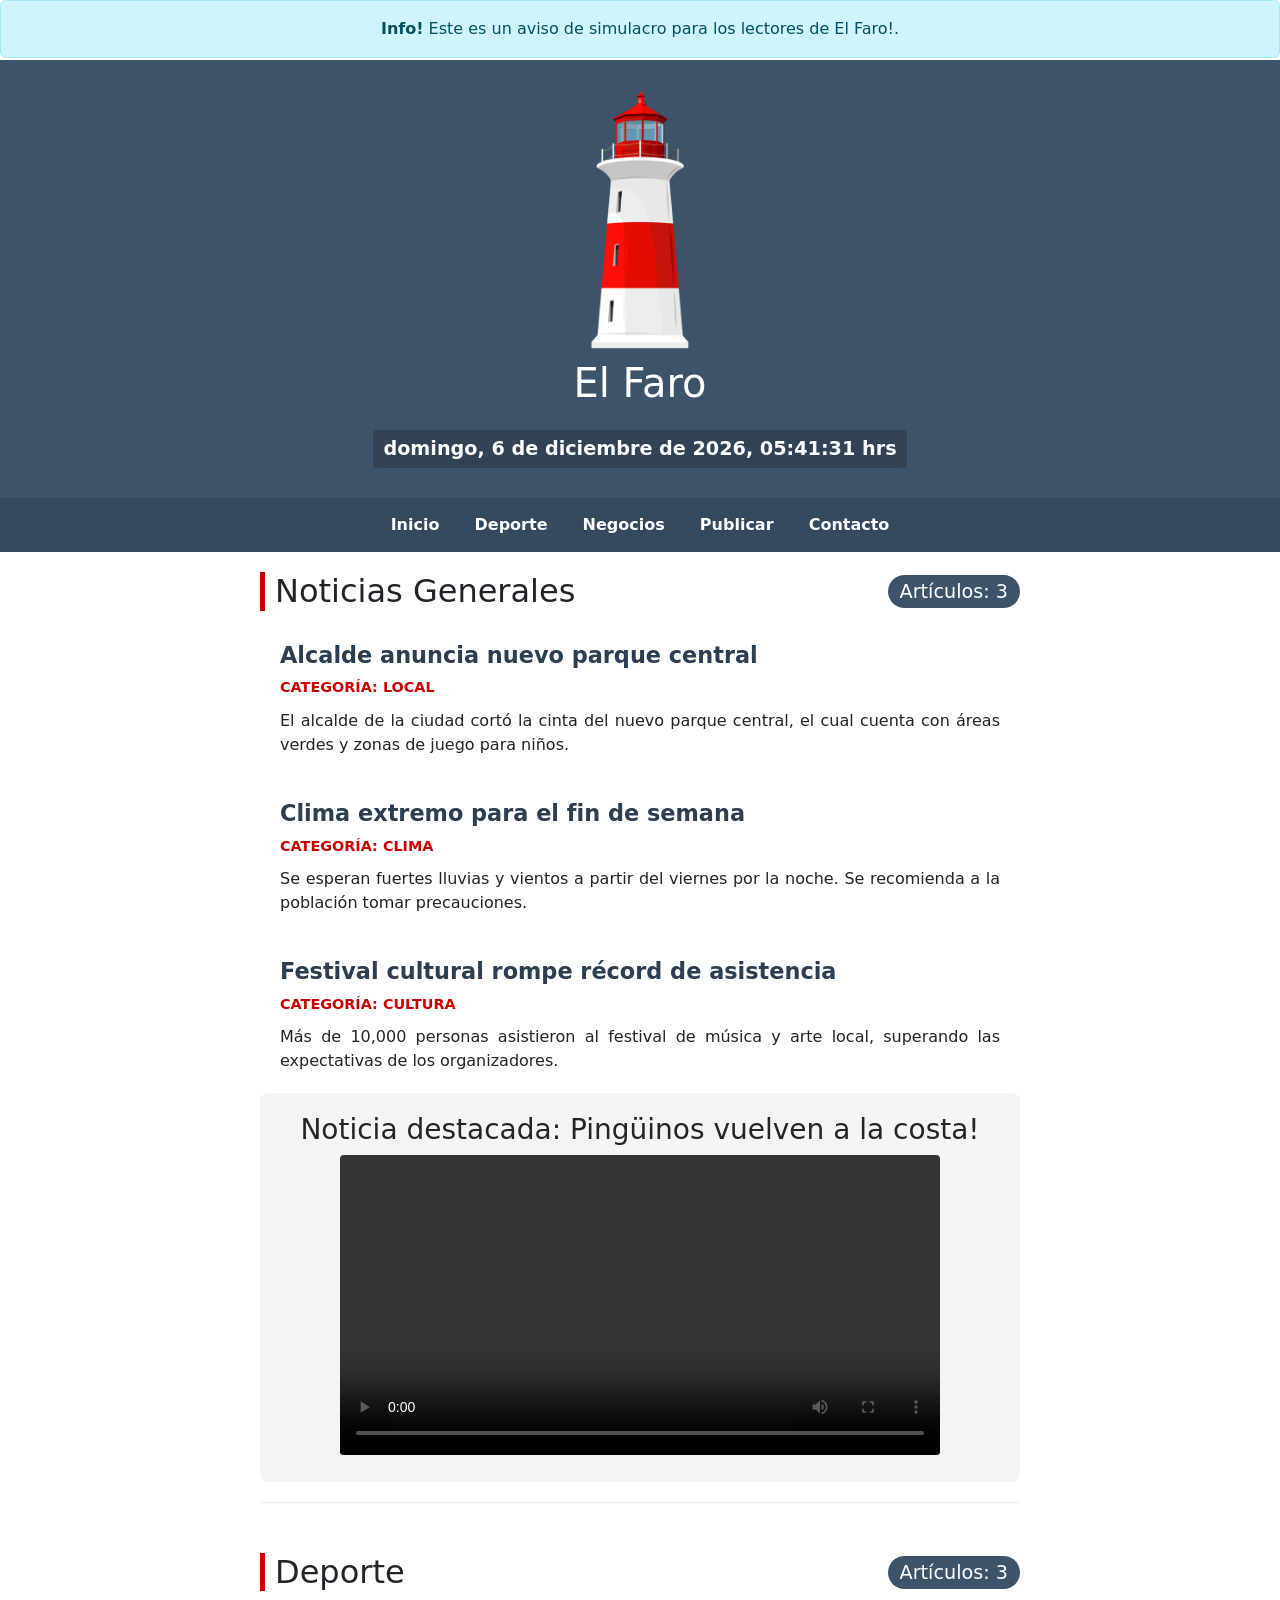
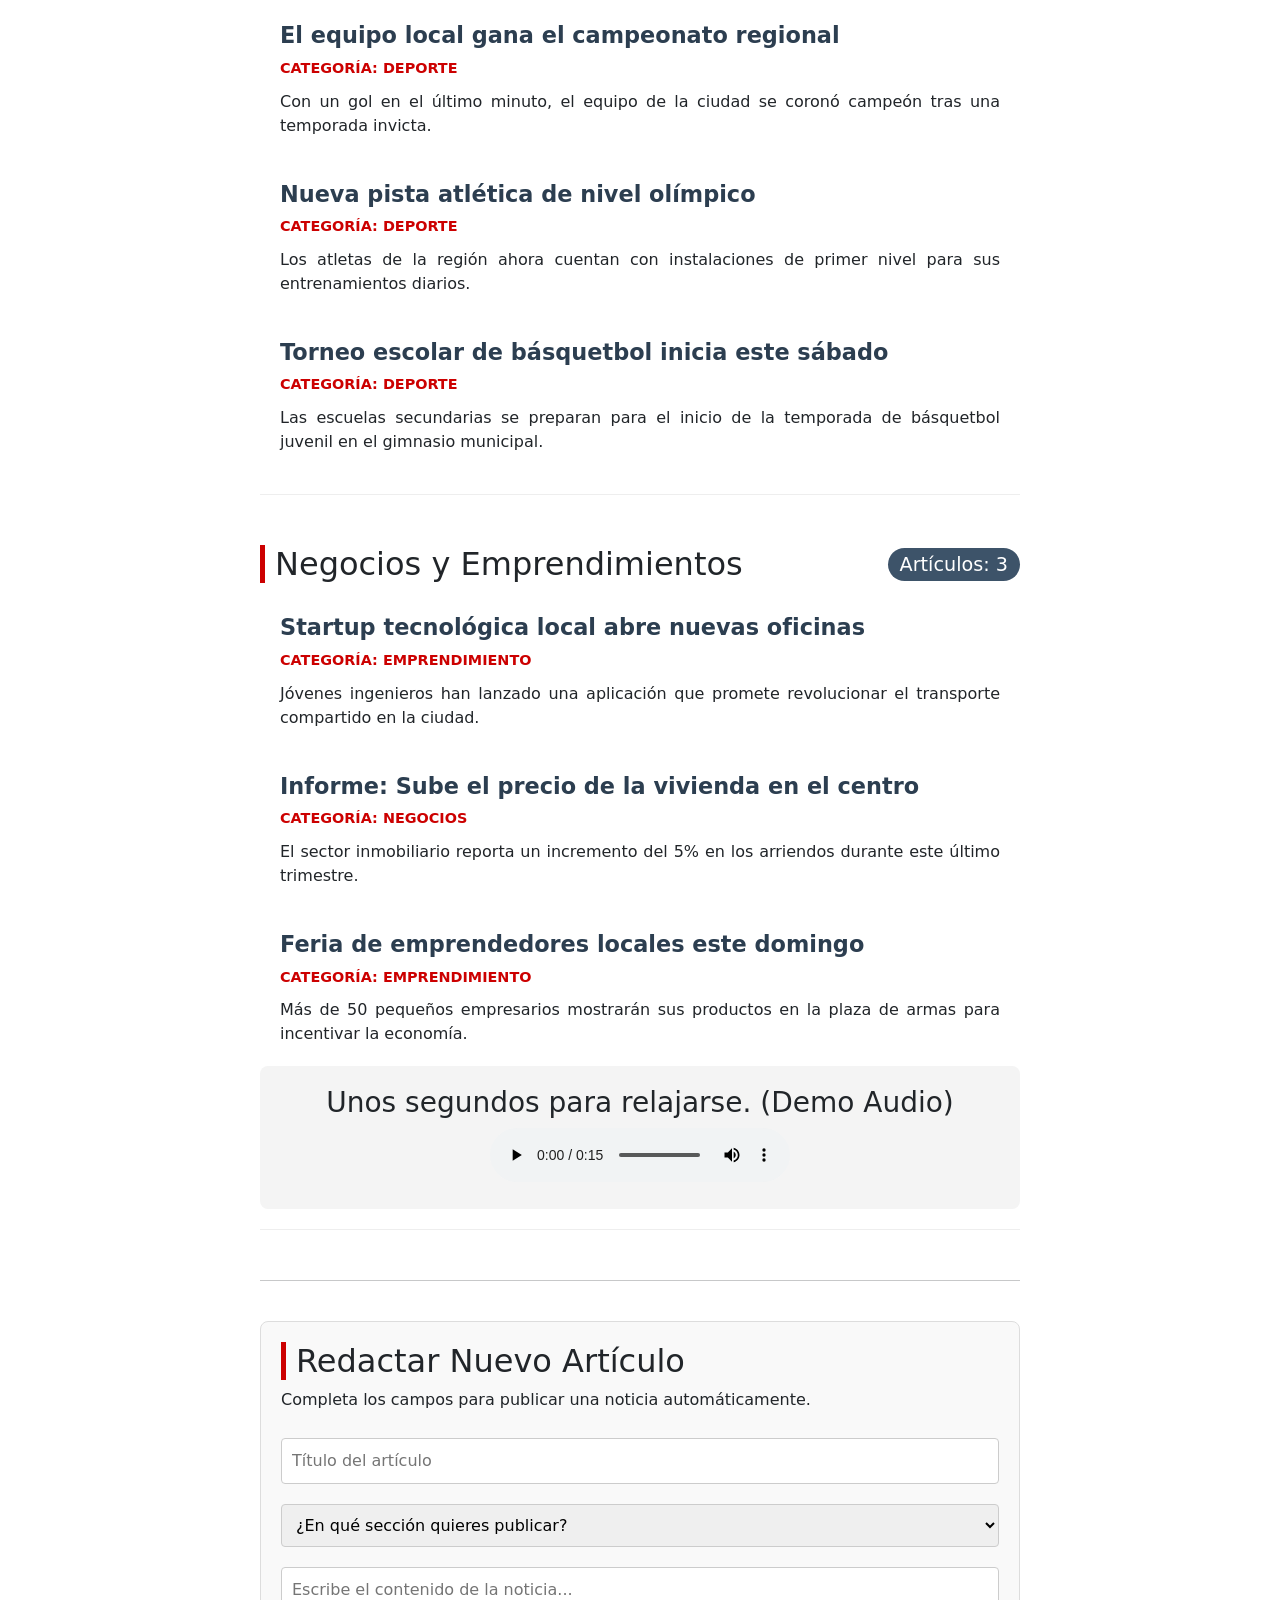
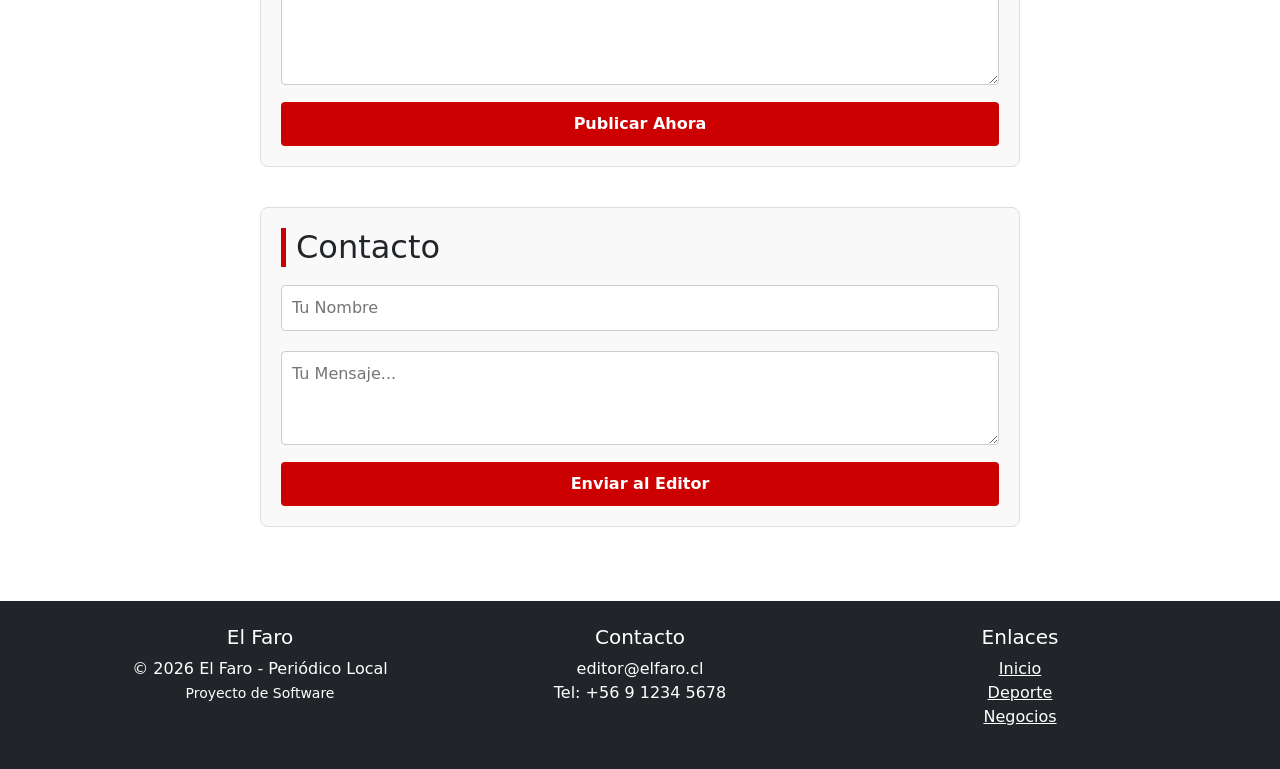
==== commit 7dec82a5: "Add files via upload" ====
--- a/index.html
+++ b/index.html
@@ -1,10 +1,14 @@
 <!DOCTYPE html>
 <html lang="es">
 <head>
+    
     <meta charset="UTF-8">
     <meta name="viewport" content="width=device-width, initial-scale=1.0">
     <title>El Faro - Periódico Local</title>
     <link rel="stylesheet" href="style.css">
+    <link href="https://cdn.jsdelivr.net/npm/bootstrap@5.3.2/dist/css/bootstrap.min.css" rel="stylesheet">
+    <script src="https://cdn.jsdelivr.net/npm/bootstrap@5.3.2/dist/js/bootstrap.bundle.min.js"></script>
+
 </head>
 <body>
 
@@ -23,6 +27,9 @@
     </nav>
 
     <main>
+        <div class="alert alert-info text-center mb-0 fixed-top" role="alert">
+  <strong>Info!</strong> Este es un aviso de simulacro para los lectores de El Faro!.
+  </div>
         
         <section id="inicio">
             <h2>Noticias Generales <span class="badge-contador">Artículos: <span id="contador-inicio">0</span></span></h2>
@@ -53,7 +60,7 @@
             </table>
 
             <div class="multimedia-caja">
-                <h3>Noticia destacada: Pingüinos vuelven a la costa</h3>
+                <h3>Noticia destacada: Pingüinos vuelven a la costa!</h3>
                 <video width="100%" height="auto" controls class="video-player">
                     <source src="video.mp4" type="video/mp4">
                     Tu navegador no soporta el elemento de video.
@@ -155,9 +162,31 @@
 
     </main>
 
-    <footer>
-        &copy; 2026 El Faro - Periódico Local. Proyecto de Software.
-    </footer>
+    <footer class="bg-dark text-white py-4 mt-4">
+  <div class="container">
+    <div class="row">
+      <div class="col-md-4 mb-3">
+        <h5>El Faro</h5>
+        <p class="mb-0">&copy; 2026 El Faro - Periódico Local</p>
+        <small>Proyecto de Software</small>
+      </div>
+      <div class="col-md-4 mb-3">
+        <h5>Contacto</h5>
+        <p class="mb-0">editor@elfaro.cl</p>
+        <p class="mb-0">Tel: +56 9 1234 5678</p>
+      </div>
+      <div class="col-md-4 mb-3">
+        <h5>Enlaces</h5>
+        <ul class="list-unstyled mb-0">
+          <li><a href="#inicio" class="text-white">Inicio</a></li>
+          <li><a href="#deporte" class="text-white">Deporte</a></li>
+          <li><a href="#negocios" class="text-white">Negocios</a></li>
+        </ul>
+      </div>
+    </div>
+  </div>
+</footer>
+
 
     <script src="script.js"></script>
 </body>
--- a/style.css
+++ b/style.css
@@ -5,6 +5,7 @@
     line-height: 1.5;
     margin: 0;
     padding: 0;
+    padding-top: 60px; /*dis for the noticeon the top of the site*/
     color: #333;
 }
 
